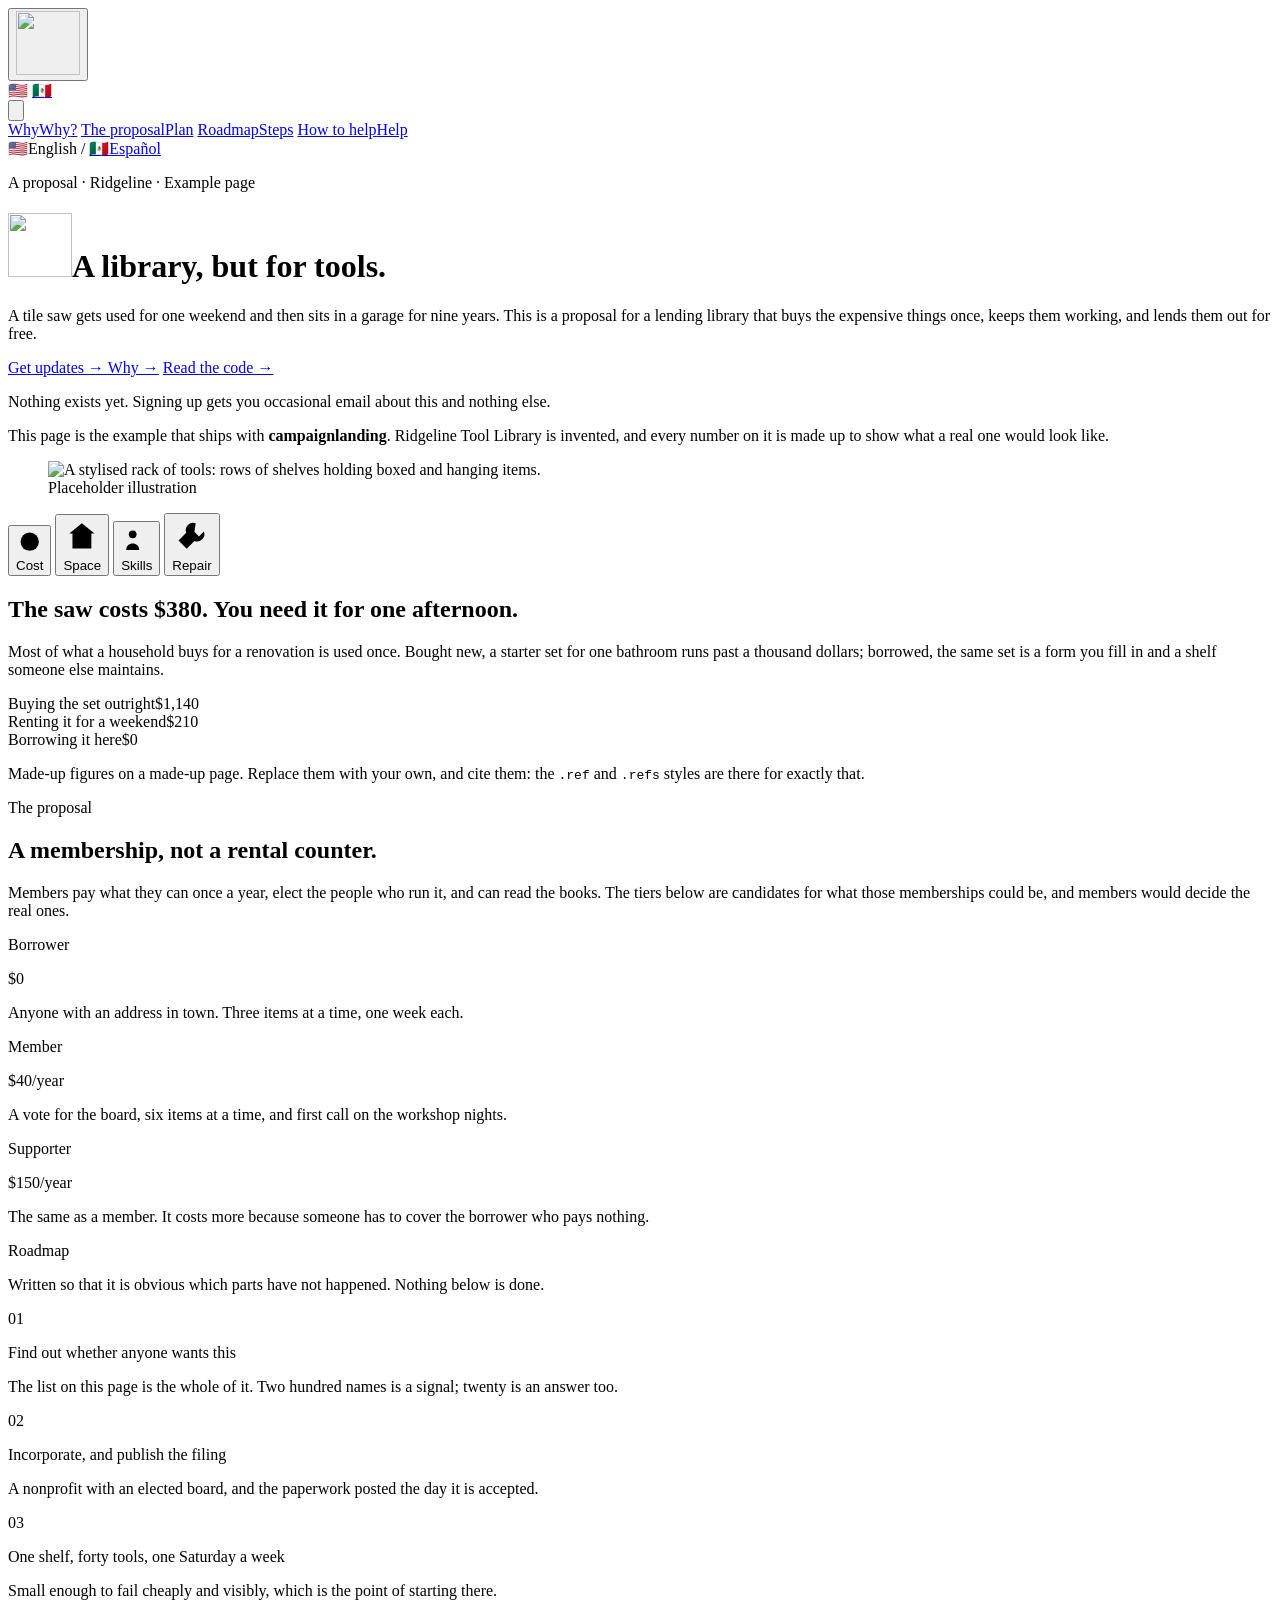
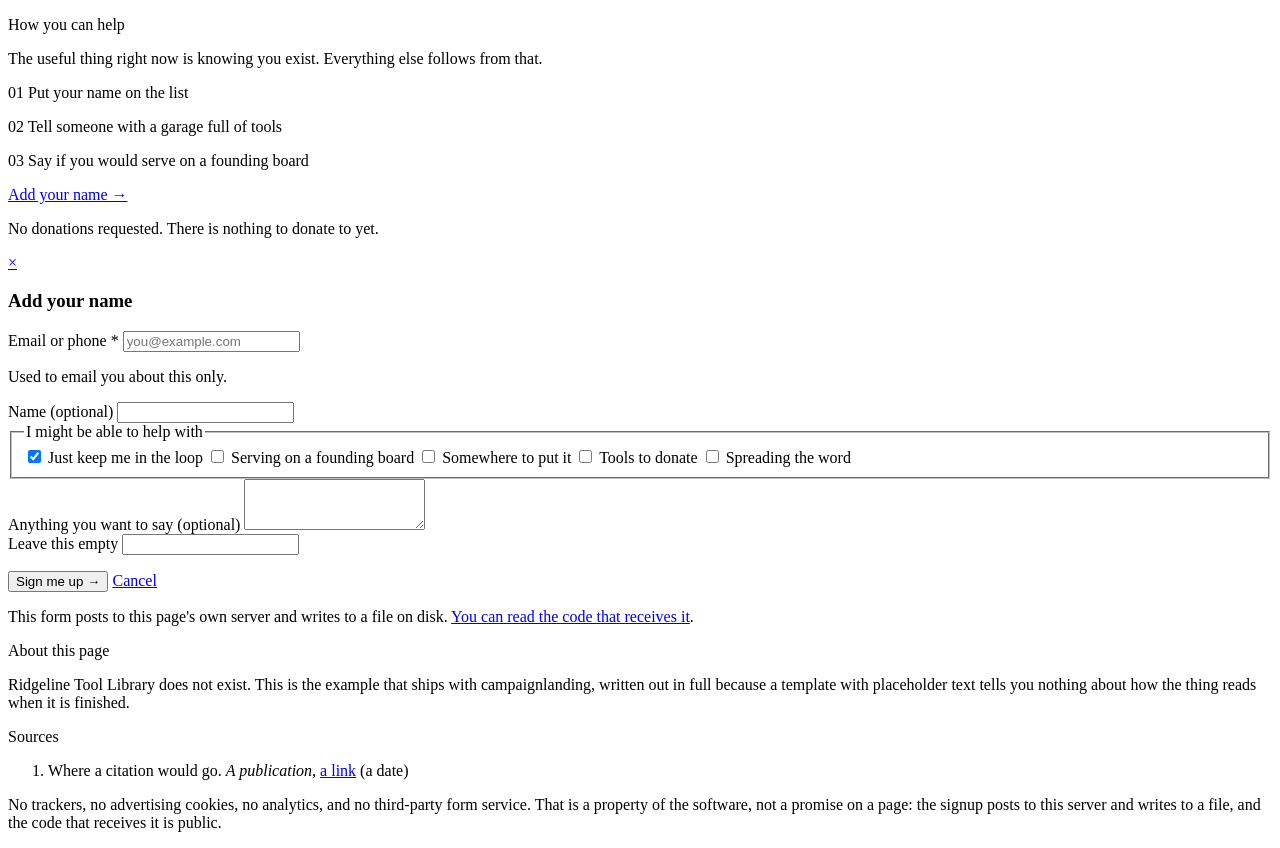
==== example/site/index.html @ 23de0fde "campaignlanding: the page, with the campaign taken out This is chucodata.org's machinery, extracted " ====
<!doctype html>
<html lang="en">
<head>
<meta charset="utf-8">
<meta name="color-scheme" content="dark light">
<meta name="viewport" content="width=device-width, initial-scale=1">
<title>Ridgeline Tool Library</title>
<link rel="icon" type="image/svg+xml" href="/img/mark.svg">
<meta name="description" content="An example page built with campaignlanding: a proposal for a lending library of tools, with what it would cost, who would run it, and what does not exist yet.">
<link rel="alternate" hreflang="en" href="/">
<link rel="alternate" hreflang="es" href="/es/">
<link rel="alternate" hreflang="x-default" href="/">
<!-- The system first, then this campaign's own overrides. Both are served with a
     content hash, so neither can go stale in a cache. -->
<link rel="stylesheet" href="/campaignlanding.css">
<link rel="stylesheet" href="/style.css">
</head>
<body>

<!-- ============ SECTION NAV ============
     One nav, two presentations: a fixed rail on the left edge at desktop widths,
     and a sticky strip at the top on narrow screens. Plain anchors, so it works
     with no JS; the script adds the scroll-spy marker and tap-to-copy. -->
<nav class="sectionnav" aria-label="Sections">
  <div class="nav-top">
    <div class="nav-dock">
      <button class="nav-icon nav-home" type="button" aria-label="Back to top" title="Back to top"><img class="nav-logo" src="/img/mark.svg" alt="" width="64" height="64"></button>
      <div class="nav-lang" aria-hidden="true">
        <span class="nav-flag is-current" aria-current="page" lang="en" aria-label="English">🇺🇸</span>
        <a class="nav-flag" href="/es/" lang="es" hreflang="es" aria-label="Cambiar a español" tabindex="-1">🇲🇽</a>
      </div>
    </div>
    <div class="nav-social">
      <button class="nav-icon nav-copy" type="button" aria-label="Copy link to this page" title="Copy link to this page"><svg viewBox="0 0 24 24" aria-hidden="true" focusable="false"><path d="M10.2 13.8a4.4 4.4 0 0 0 6.6.5l2.6-2.6a4.4 4.4 0 0 0-6.2-6.2l-1.5 1.5"/><path d="M13.8 10.2a4.4 4.4 0 0 0-6.6-.5l-2.6 2.6a4.4 4.4 0 0 0 6.2 6.2l1.5-1.5"/></svg></button>
    </div>
  </div>
  <a href="#reasons" data-slug="why"><span class="nav-long">Why</span><span class="nav-short">Why</span><span class="nav-min" aria-hidden="true">?</span></a>
  <a href="#proposal" data-slug="the-proposal"><span class="nav-long">The proposal</span><span class="nav-short">Plan</span></a>
  <a href="#roadmap" data-slug="roadmap"><span class="nav-long">Roadmap</span><span class="nav-short">Steps</span></a>
  <a href="#help" data-slug="how-to-help"><span class="nav-long">How to help</span><span class="nav-short">Help</span></a>
</nav>

<!-- ============ HERO ============ -->
<header class="hero" id="top" data-section="hero">
  <div class="wrap">
    <nav class="langbar" aria-label="Language">
      <span aria-current="page" lang="en"><span class="flag" aria-hidden="true">🇺🇸</span><span class="lang-word">English</span></span>
      <span class="sep" aria-hidden="true">/</span>
      <a href="/es/" lang="es" hreflang="es"><span class="flag" aria-hidden="true">🇲🇽</span><span class="lang-word">Español</span></a>
    </nav>
    <div class="hero-head">
      <p class="sunline">A proposal &middot; Ridgeline &middot; Example page</p>
      <h1><img class="hero-mark" src="/img/mark.svg" alt="" width="64" height="64">A library, but for tools.</h1>
    </div>
    <div class="hero-in">
      <p class="lede">A tile saw gets used for one weekend and then sits in a garage for nine years. This is a proposal for a lending library that buys the expensive things once, keeps them working, and lends them out for free.</p>
      <div class="cta-row">
        <a class="btn btn-with-sub" href="#signup">
          <span class="btn-stack"><span>Get updates</span><!--JOIN-INLINE--></span>
          <span class="btn-arrow" aria-hidden="true">&rarr;</span>
        </a>
        <a class="btn" href="#reasons">Why &rarr;</a>
        <a class="btn" href="https://github.com/nelsonblaha/campaignlanding">Read the code &rarr;</a>
      </div>
      <p class="fine">Nothing exists yet. Signing up gets you occasional email about this and nothing else.</p>
    </div>
    <div class="hero-more">
      <p class="lede">This page is the example that ships with <strong>campaignlanding</strong>. Ridgeline Tool Library is invented, and every number on it is made up to show what a real one would look like.</p>
    </div>
    <figure class="hero-figure">
      <img src="/img/shelf.svg" width="704" height="880" decoding="async"
           alt="A stylised rack of tools: rows of shelves holding boxed and hanging items.">
      <figcaption class="hero-credit">Placeholder illustration</figcaption>
    </figure>
  </div>
</header>

<!-- ============ REASONS (TABS) ============
     Four arguments, one section. Each tab has a data-slug, so /cost is a real
     address that opens this section with that tab selected. -->
<section id="reasons" data-section="why" aria-labelledby="reasons-label">
  <div class="wrap stack-lg">
    <div class="tabs" id="reason-tabs">
      <div class="tablist" role="tablist" id="reasons-label" aria-label="Reasons">
        <button class="tab" role="tab" id="tab-cost" data-slug="cost" aria-controls="panel-cost" aria-selected="true"><svg class="tab-icon" viewBox="0 0 24 24" aria-hidden="true" focusable="false"><circle cx="12" cy="12" r="8"/><path d="M12 7.5v9M9.6 9.8h4.2M9.6 14.2h4.2"/></svg><span>Cost</span></button>
        <button class="tab" role="tab" id="tab-space" data-slug="space" aria-controls="panel-space" aria-selected="false"><svg class="tab-icon" viewBox="0 0 24 24" aria-hidden="true" focusable="false"><path d="M4 10.5 12 4l8 6.5"/><path d="M6 10v10h12V10"/></svg><span>Space</span></button>
        <button class="tab" role="tab" id="tab-skills" data-slug="skills" aria-controls="panel-skills" aria-selected="false"><svg class="tab-icon" viewBox="0 0 24 24" aria-hidden="true" focusable="false"><circle cx="9" cy="8" r="3"/><path d="M4 20c0-3 2.2-5 5-5s5 2 5 5"/><path d="M16 9h4M16 13h4M16 17h4"/></svg><span>Skills</span></button>
        <button class="tab" role="tab" id="tab-repair" data-slug="repair" aria-controls="panel-repair" aria-selected="false"><svg class="tab-icon" viewBox="0 0 24 24" aria-hidden="true" focusable="false"><path d="M14.5 4.5a4.5 4.5 0 0 0-5.8 5.8L4 15l5 5 4.7-4.7a4.5 4.5 0 0 0 5.8-5.8l-3 3-2.8-2.8z"/></svg><span>Repair</span></button>
      </div>

      <div class="panel stack-lg" role="tabpanel" id="panel-cost" aria-labelledby="tab-cost" tabindex="0">
        <div class="col stack">
          <h2><span class="clause">The saw costs $380.</span> <span class="clause">You need it for one afternoon.</span></h2>
          <p>Most of what a household buys for a renovation is used once. Bought new, a starter set for one bathroom runs past a thousand dollars; borrowed, the same set is a form you fill in and a shelf someone else maintains.</p>
        </div>

        <div class="meter col" id="meter">
          <div class="bar-row">
            <div class="bar-head"><span>Buying the set outright</span><span class="bar-val">$1,140</span></div>
            <div class="bar-track"><div class="bar-fill" data-w="95"></div></div>
          </div>
          <div class="bar-row">
            <div class="bar-head"><span>Renting it for a weekend</span><span class="bar-val">$210</span></div>
            <div class="bar-track"><div class="bar-fill" data-w="18"></div></div>
          </div>
          <div class="bar-row">
            <div class="bar-head"><span>Borrowing it here</span><span class="bar-val">$0</span></div>
            <div class="bar-track"><div class="bar-fill" data-w="2"></div></div>
          </div>
        </div>

        <div class="col stack">
          <p class="fine">Made-up figures on a made-up page. Replace them with your own, and cite them: the <code>.ref</code> and <code>.refs</code> styles are there for exactly that.</p>
        </div>
      </div>

      <div class="panel stack-lg" role="tabpanel" id="panel-space" aria-labelledby="tab-space" tabindex="0" hidden>
        <div class="col stack">
          <h2>A tool library is mostly shelving.</h2>
          <p>Eight hundred square feet, a roll-up door, and somewhere dry. That is the entire facilities requirement, which is why this can start in a corner of a building that already exists rather than waiting on one that does not.</p>
        </div>
        <div class="col">
          <div class="quote">
            <p>&ldquo;We had the room. Nobody had ever asked us for it.&rdquo;</p>
            <cite>A quote goes here, with a citation<sup class="ref"><a href="#ref-1" title="Source 1">[1]</a></sup></cite>
          </div>
        </div>
      </div>

      <div class="panel stack-lg" role="tabpanel" id="panel-skills" aria-labelledby="tab-skills" tabindex="0" hidden>
        <div class="col stack">
          <h2>Lending a tool to someone who has never used one is how people get hurt.</h2>
          <p>So the checkout desk is also a two-minute demonstration, and anything with a blade comes with one. Members who already know how to use a thing teach the class for the thing they know.</p>
          <ul class="ul">
            <li>Saturday sessions, one tool per session</li>
            <li>Anything powered gets a demonstration at checkout</li>
            <li>Members teach; nobody is paid for it in year one</li>
          </ul>
        </div>
      </div>

      <div class="panel stack-lg" role="tabpanel" id="panel-repair" aria-labelledby="tab-repair" tabindex="0" hidden>
        <div class="col stack">
          <h2>Things come back broken. That is the job, not a failure of it.</h2>
          <p>A lending library that cannot fix what it lends becomes a pile of broken tools in eighteen months. The repair bench is budgeted first and staffed before the collection grows, which is the part most proposals leave out.</p>
        </div>
        <div class="col">
          <div class="callout">
            <p>The honest version of a plan says what it is worst at. This one is worst at repair capacity, and it is the first thing that will break.</p>
          </div>
        </div>
      </div>
    </div>
  </div>
</section>

<!-- ============ THE PROPOSAL ============ -->
<section id="proposal" data-section="proposal">
  <div class="wrap stack-lg">
    <div class="col stack">
      <p class="eyebrow">The proposal</p>
      <h2>A membership, not a rental counter.</h2>
      <p>Members pay what they can once a year, elect the people who run it, and can read the books. The tiers below are candidates for what those memberships could be, and members would decide the real ones.</p>
    </div>

    <div class="tiers col">
      <div class="tier">
        <p class="tier-name">Borrower</p>
        <p class="tier-price">$0</p>
        <p class="fine">Anyone with an address in town. Three items at a time, one week each.</p>
      </div>
      <div class="tier">
        <p class="tier-name">Member</p>
        <p class="tier-price">$40<span>/year</span></p>
        <p class="fine">A vote for the board, six items at a time, and first call on the workshop nights.</p>
      </div>
      <div class="tier">
        <p class="tier-name">Supporter</p>
        <p class="tier-price">$150<span>/year</span></p>
        <p class="fine">The same as a member. It costs more because someone has to cover the borrower who pays nothing.</p>
      </div>
    </div>
  </div>
</section>

<!-- ============ ROADMAP ============ -->
<section id="roadmap" data-section="roadmap">
  <div class="wrap stack-lg">
    <div class="col stack">
      <p class="eyebrow">Roadmap</p>
      <p>Written so that it is obvious which parts have not happened. Nothing below is done.</p>
    </div>
    <div class="col stack">
      <div class="phase">
        <p class="phase-n">01</p>
        <div class="phase-body">
          <p class="phase-title">Find out whether anyone wants this</p>
          <p class="fine">The list on this page is the whole of it. Two hundred names is a signal; twenty is an answer too.</p>
        </div>
      </div>
      <div class="phase">
        <p class="phase-n">02</p>
        <div class="phase-body">
          <p class="phase-title">Incorporate, and publish the filing</p>
          <p class="fine">A nonprofit with an elected board, and the paperwork posted the day it is accepted.</p>
        </div>
      </div>
      <div class="phase">
        <p class="phase-n">03</p>
        <div class="phase-body">
          <p class="phase-title">One shelf, forty tools, one Saturday a week</p>
          <p class="fine">Small enough to fail cheaply and visibly, which is the point of starting there.</p>
        </div>
      </div>
    </div>
  </div>
</section>

<!-- ============ HOW TO HELP ============ -->
<section id="help" data-section="help">
  <div class="wrap stack-lg">
    <div class="col stack">
      <p class="eyebrow">How you can help</p>
      <p>The useful thing right now is knowing you exist. Everything else follows from that.</p>
      <div class="asks">
        <p class="ask"><span class="ask-n">01</span> Put your name on the list</p>
        <p class="ask"><span class="ask-n">02</span> Tell someone with a garage full of tools</p>
        <p class="ask"><span class="ask-n">03</span> Say if you would serve on a founding board</p>
      </div>
    </div>
    <div class="col stack">
      <div class="cta-row">
        <a class="btn" href="#signup">Add your name &rarr;</a>
        <!--JOIN-INLINE-->
      </div>
      <p class="fine">No donations requested. There is nothing to donate to yet.</p>
    </div>
  </div>
</section>

<!-- ============ SIGNUP MODAL ============
     Without JavaScript this is a plain :target modal and a plain form post. The
     script adds focus trapping, the timestamp, and an in-place response. -->
<div class="modal" id="signup" role="dialog" aria-modal="true" aria-labelledby="signup-title">
  <a class="modal-scrim" href="#" tabindex="-1" aria-hidden="true"></a>
  <div class="modal-card">
    <a class="modal-close" href="#" aria-label="Close">&times;</a>
    <h3 id="signup-title">Add your name</h3>
    <form class="form-card" method="post" action="/api/signup">
      <div class="field">
        <label for="contact">Email or phone <span aria-hidden="true">*</span></label>
        <input type="text" id="contact" name="contact" required autocomplete="email" placeholder="you@example.com">
        <p class="hint">Used to email you about this only.</p>
      </div>

      <div class="field">
        <label for="name">Name <span class="hint" style="text-transform:none;letter-spacing:0">(optional)</span></label>
        <input type="text" id="name" name="name" autocomplete="name">
      </div>

      <fieldset class="checks">
        <legend>I might be able to help with</legend>
        <label class="check"><input type="checkbox" name="help" value="updates" checked> Just keep me in the loop</label>
        <label class="check"><input type="checkbox" name="help" value="board"> Serving on a founding board</label>
        <label class="check"><input type="checkbox" name="help" value="space"> Somewhere to put it</label>
        <label class="check"><input type="checkbox" name="help" value="tools"> Tools to donate</label>
        <label class="check"><input type="checkbox" name="help" value="spread"> Spreading the word</label>
      </fieldset>

      <div class="field">
        <label for="note">Anything you want to say <span class="hint" style="text-transform:none;letter-spacing:0">(optional)</span></label>
        <textarea id="note" name="note" rows="3"></textarea>
      </div>

      <!-- Hidden from people, irresistible to bots. -->
      <div class="hp" aria-hidden="true">
        <label for="website">Leave this empty</label>
        <input type="text" id="website" name="website" tabindex="-1" autocomplete="off">
      </div>
      <input type="hidden" name="t" id="t" value="">
      <input type="hidden" name="lang" value="en">

      <p class="form-msg" id="form-msg" role="status" aria-live="polite"></p>
      <div class="cta-row">
        <button class="btn" type="submit">Sign me up &rarr;</button>
        <a class="btn btn-quiet" href="#" data-modal-close>Cancel</a>
      </div>
      <p class="fine form-provenance">This form posts to this page's own server and writes to a file on disk. <a href="https://github.com/nelsonblaha/campaignlanding">You can read the code that receives it</a>.</p>
    </form>
  </div>
</div>

<!-- ============ FOOTER ============ -->
<footer>
  <div class="wrap">
    <div class="col stack">
      <p class="eyebrow">About this page</p>
      <p class="fine">Ridgeline Tool Library does not exist. This is the example that ships with campaignlanding, written out in full because a template with placeholder text tells you nothing about how the thing reads when it is finished.</p>

      <p class="eyebrow">Sources</p>
      <ol class="refs">
        <li id="ref-1">Where a citation would go. <cite>A publication</cite>, <a href="https://github.com/nelsonblaha/campaignlanding">a link</a> (a date)</li>
      </ol>

      <p class="fine">No trackers, no advertising cookies, no analytics, and no third-party form service. That is a property of the software, not a promise on a page: the signup posts to this server and writes to a file, and the code that receives it is public.</p>
    </div>
  </div>
</footer>

<!--JOIN-TAG-->

<script src="/campaignlanding.js"></script>
</body>
</html>
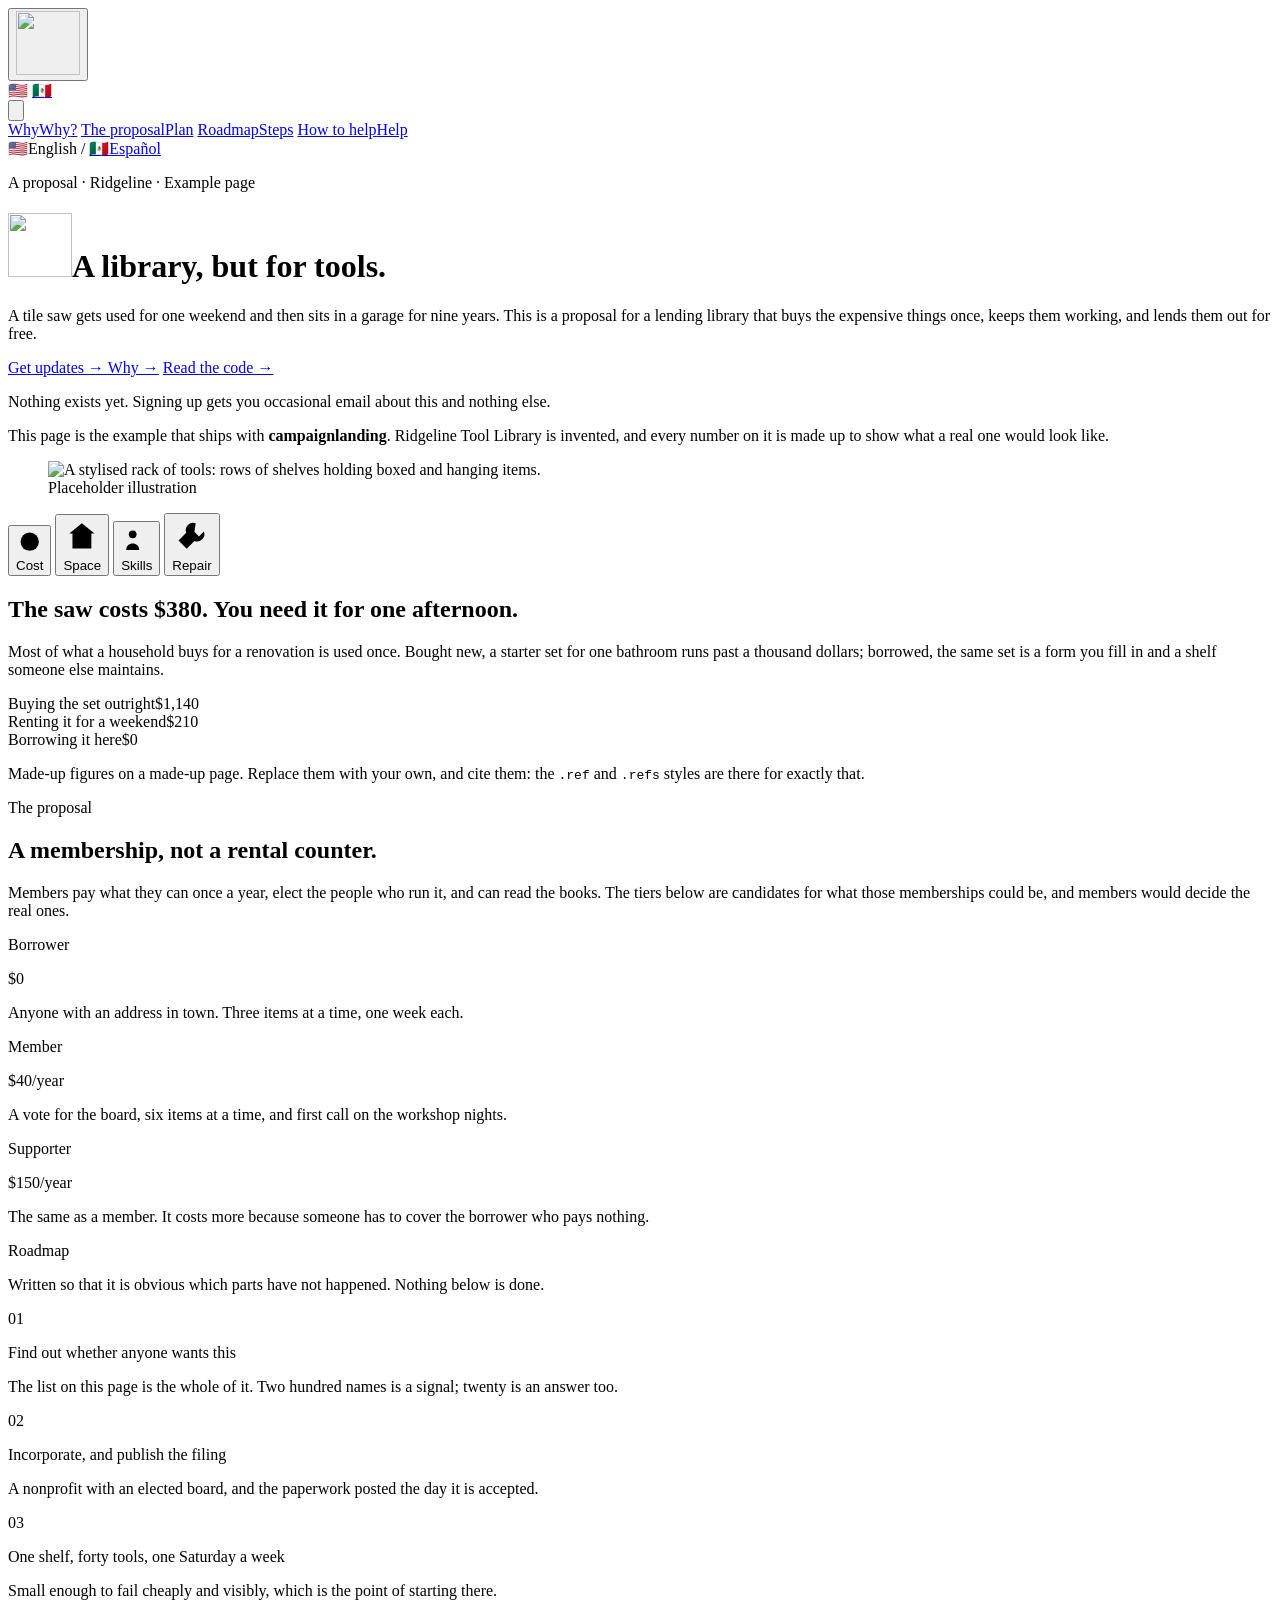
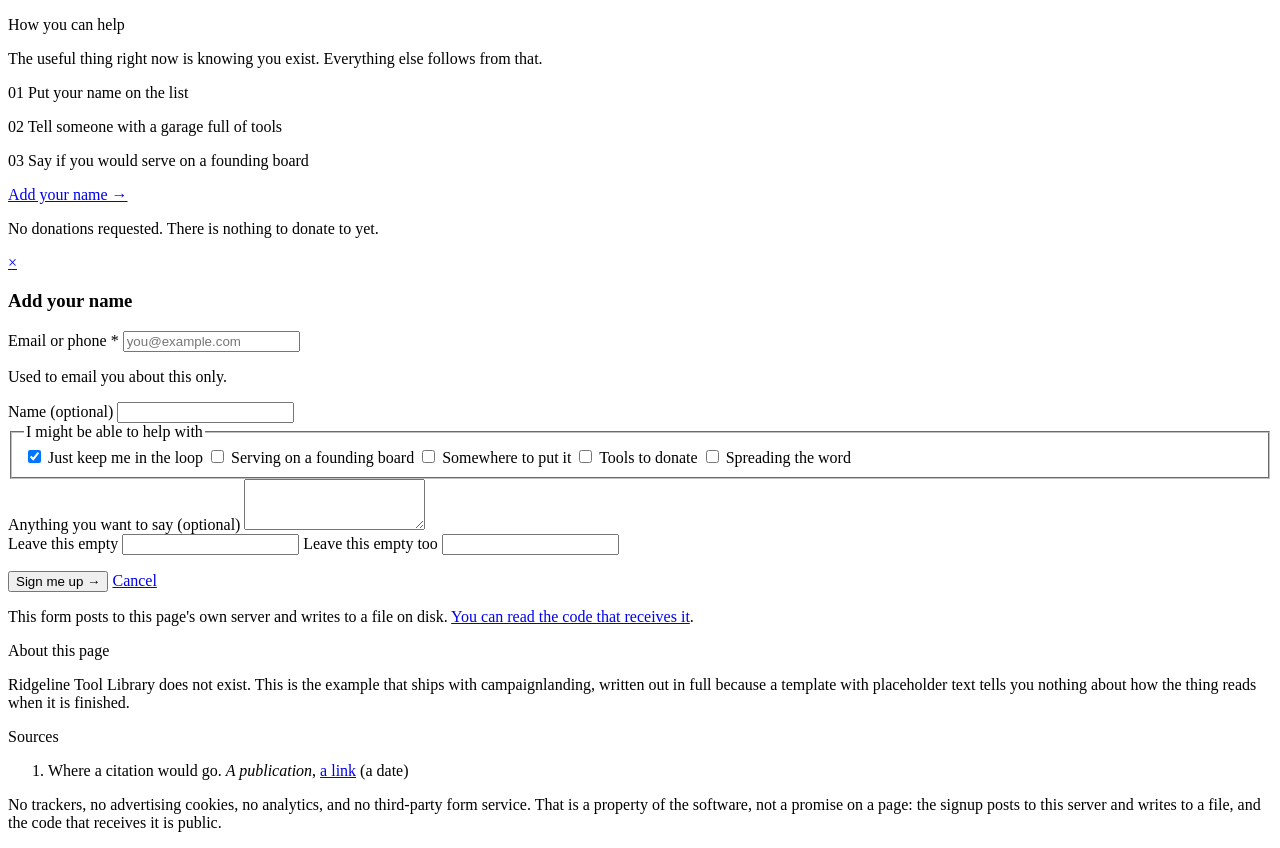
==== commit d1d0f596: "0.2.0: a delete control for the list, and two filters that cost readers nothing Real spam arrived on" ====
--- a/example/site/index.html
+++ b/example/site/index.html
@@ -276,6 +276,8 @@
       <div class="hp" aria-hidden="true">
         <label for="website">Leave this empty</label>
         <input type="text" id="website" name="website" tabindex="-1" autocomplete="off">
+        <label for="company">Leave this empty too</label>
+        <input type="text" id="company" name="company" tabindex="-1" autocomplete="off">
       </div>
       <input type="hidden" name="t" id="t" value="">
       <input type="hidden" name="lang" value="en">
